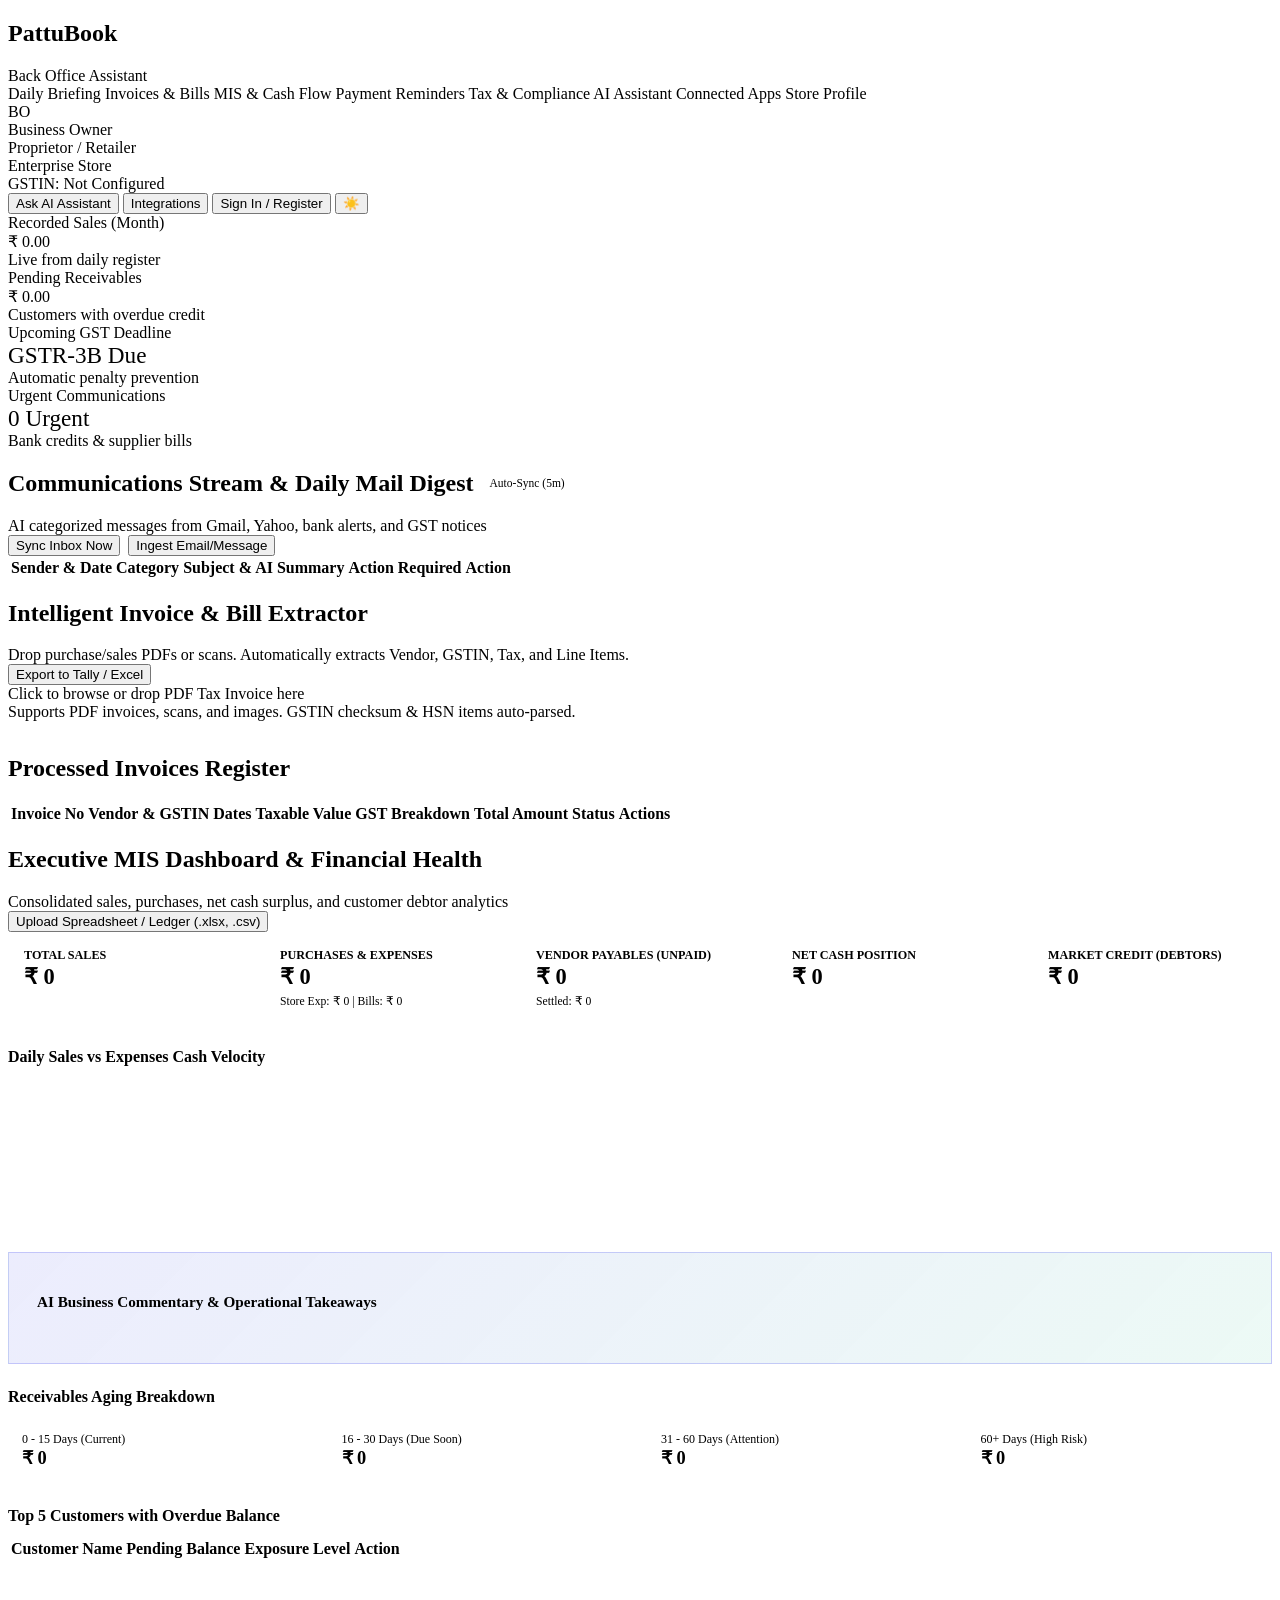
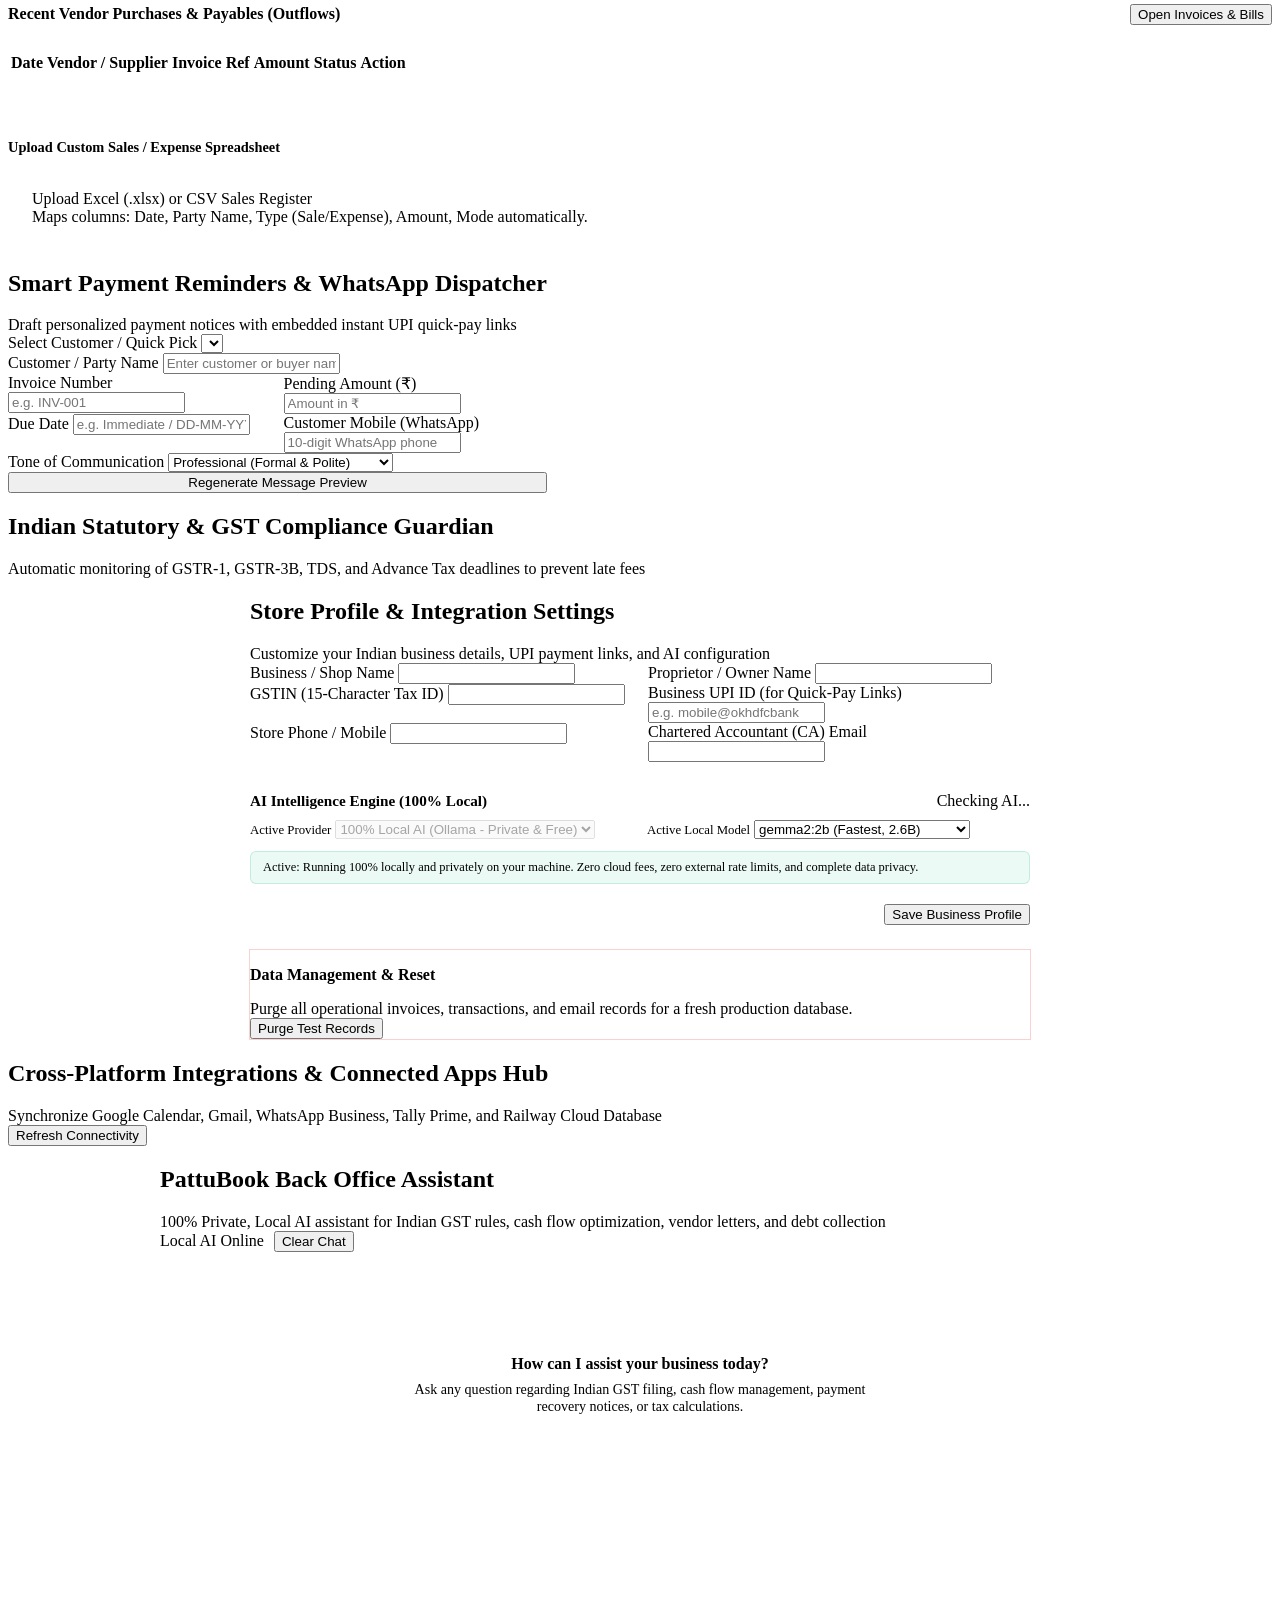
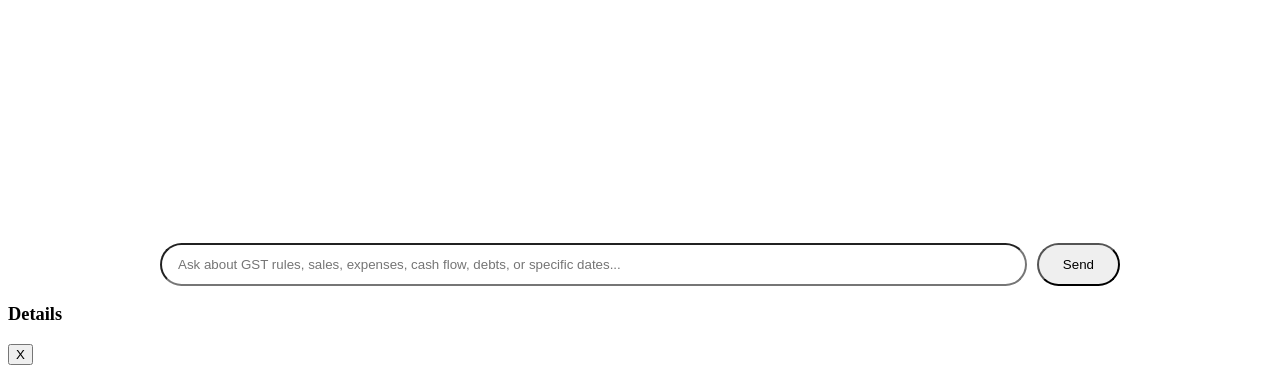
==== frontend/index.html @ 760bf0e3 "Initial commit: PattuBook Back Office Assistant with Railway deployment support" ====
<!DOCTYPE html>
<html lang="en" data-theme="dark">

<head>
  <meta charset="UTF-8">
  <meta name="viewport" content="width=device-width, initial-scale=1.0">
  <title>pattubook • Smart Back-Office Assistant for Small Businesses</title>
  <meta name="description"
    content="Lightweight AI assistant unifying invoice extraction, payment reminders, daily MIS reports, email summaries, and GST compliance for Indian retailers and shopkeepers.">
  <link rel="stylesheet" href="/static/css/style.css">
</head>

<body>

  <div class="app-container">
    <!-- Sidebar Navigation -->
    <aside class="sidebar">
      <div class="brand-wrapper">
        <div class="brand-icon"></div>
        <div class="brand-text">
          <h1>PattuBook</h1>
          <span class="brand-tag">Back Office Assistant</span>
        </div>
      </div>

      <nav class="nav-menu">
        <a class="nav-item active" data-tab="briefing-view" id="nav-briefing">
          <span>Daily Briefing</span>
          <span class="badge-count" id="nav-briefing-badge" style="display: none;">0</span>
        </a>
        <a class="nav-item" data-tab="invoices-view" id="nav-invoices">
          <span>Invoices & Bills</span>
        </a>
        <a class="nav-item" data-tab="mis-view" id="nav-mis">
          <span>MIS & Cash Flow</span>
        </a>
        <a class="nav-item" data-tab="comms-view" id="nav-comms">
          <span>Payment Reminders</span>
        </a>
        <a class="nav-item" data-tab="compliance-view" id="nav-compliance">
          <span>Tax & Compliance</span>
        </a>
        <a class="nav-item" data-tab="assistant-view" id="nav-assistant">
          <span>AI Assistant</span>
        </a>
        <a class="nav-item" data-tab="integrations-view" id="nav-integrations">
          <span>Connected Apps</span>
        </a>
        <a class="nav-item" data-tab="settings-view" id="nav-settings">
          <span>Store Profile</span>
        </a>
      </nav>

      <div class="sidebar-footer">
        <div class="user-profile-badge">
          <div class="avatar" id="sidebar-user-avatar">BO</div>
          <div class="user-info">
            <div class="user-name" id="sidebar-user-name">Business Owner</div>
            <div class="user-role">Proprietor / Retailer</div>
          </div>
        </div>
      </div>
    </aside>

    <!-- Main Workspace Area -->
    <div class="main-wrapper">
      <!-- Top Sticky Navigation Bar -->
      <header class="top-navbar">
        <div class="store-meta">
          <div class="store-name-badge">
            <span class="live-indicator" title="System Active"></span>
            <span id="nav-store-name">Enterprise Store</span>
          </div>
          <span class="gstin-pill" id="nav-store-gstin">GSTIN: Not Configured</span>
        </div>

        <div class="top-actions">
          <button class="btn btn-secondary btn-sm" onclick="App.switchTab('assistant-view')"
            title="Ask Local AI Assistant">
            Ask AI Assistant
          </button>
          <button class="btn btn-secondary btn-sm" onclick="App.switchTab('integrations-view')"
            title="Connected Apps & Cloud">
            Integrations
          </button>
          <button class="btn btn-primary btn-sm" id="header-auth-btn" onclick="AuthComponent.openAuthModal('signin')">
            Sign In / Register
          </button>
          <button class="btn btn-icon" onclick="App.toggleTheme()" id="theme-toggle-btn" title="Toggle Dark/Light Mode">
            ☀️
          </button>
        </div>
      </header>

      <!-- Main Operational Content Area -->
      <main class="content-area">

        <!-- Global KPI Ribbon -->
        <section class="kpi-grid">
          <div class="kpi-card">
            <div class="kpi-header">
              <span class="kpi-title">Recorded Sales (Month)</span>
              <div class="kpi-icon-bubble"
                style="background: var(--accent-success-light); color: var(--accent-success);"></div>
            </div>
            <div class="kpi-value" id="kpi-total-sales">₹ 0.00</div>
            <div class="kpi-subtext" style="color: var(--accent-success);">
              <span>Live from daily register</span>
            </div>
          </div>

          <div class="kpi-card">
            <div class="kpi-header">
              <span class="kpi-title">Pending Receivables</span>
              <div class="kpi-icon-bubble" style="background: var(--accent-danger-light); color: var(--accent-danger);">
              </div>
            </div>
            <div class="kpi-value" id="kpi-total-receivables" style="color: var(--accent-danger);">₹ 0.00</div>
            <div class="kpi-subtext" style="color: var(--text-muted);">
              <span>Customers with overdue credit</span>
            </div>
          </div>

          <div class="kpi-card">
            <div class="kpi-header">
              <span class="kpi-title">Upcoming GST Deadline</span>
              <div class="kpi-icon-bubble"
                style="background: var(--accent-warning-light); color: var(--accent-warning);"></div>
            </div>
            <div class="kpi-value" id="kpi-gst-countdown" style="font-size: 1.45rem; color: var(--accent-warning);">
              GSTR-3B Due</div>
            <div class="kpi-subtext">
              <span>Automatic penalty prevention</span>
            </div>
          </div>

          <div class="kpi-card">
            <div class="kpi-header">
              <span class="kpi-title">Urgent Communications</span>
              <div class="kpi-icon-bubble"
                style="background: var(--accent-primary-light); color: var(--accent-primary);"></div>
            </div>
            <div class="kpi-value" id="kpi-unread-actions" style="font-size: 1.45rem;">0 Urgent</div>
            <div class="kpi-subtext">
              <span>Bank credits & supplier bills</span>
            </div>
          </div>
        </section>

        <!-- VIEW 1: MORNING BRIEFING & DAILY COMMUNICATIONS -->
        <section class="page-view active" id="briefing-view">
          <div class="briefing-hero" id="briefing-hero-content">
            <!-- Populated via briefing.js -->
          </div>

          <div class="glass-panel">
            <div class="panel-header" style="flex-wrap: wrap; gap: 12px;">
              <div>
                <div style="display: flex; align-items: center; gap: 8px; flex-wrap: wrap;">
                  <h2><span></span> Communications Stream & Daily Mail Digest</h2>
                  <span class="status-badge status-paid" id="imap-sync-pill"
                    style="font-size: 0.72rem; padding: 2px 8px;" title="IMAP background daemon active every 5 minutes">
                    Auto-Sync (5m)
                  </span>
                </div>
                <div class="panel-header-desc">AI categorized messages from Gmail, Yahoo, bank alerts, and GST notices
                </div>
              </div>
              <div style="display: flex; gap: 8px; flex-wrap: wrap;">
                <button class="btn btn-primary btn-sm" id="btn-briefing-sync" onclick="BriefingComponent.syncImapNow()"
                  title="Fetch new emails immediately via IMAP">
                  Sync Inbox Now
                </button>
                <button class="btn btn-secondary btn-sm" onclick="BriefingComponent.openAddEmailModal()">
                  Ingest Email/Message
                </button>
              </div>
            </div>

            <div class="table-responsive">
              <table class="data-table" id="emails-table">
                <thead>
                  <tr>
                    <th>Sender & Date</th>
                    <th>Category</th>
                    <th>Subject & AI Summary</th>
                    <th>Action Required</th>
                    <th>Action</th>
                  </tr>
                </thead>
                <tbody id="emails-table-body">
                  <!-- Populated dynamically -->
                </tbody>
              </table>
            </div>
          </div>
        </section>

        <!-- VIEW 2: INVOICE & DOCUMENT EXTRACTION HUB -->
        <section class="page-view" id="invoices-view">
          <div class="glass-panel">
            <div class="panel-header">
              <div>
                <h2><span></span> Intelligent Invoice & Bill Extractor</h2>
                <div class="panel-header-desc">Drop purchase/sales PDFs or scans. Automatically extracts Vendor, GSTIN,
                  Tax, and Line Items.</div>
              </div>
              <div style="display: flex; gap: 8px;">
                <button class="btn btn-secondary btn-sm" onclick="InvoicesComponent.exportToCSV()">
                  <span></span> Export to Tally / Excel
                </button>
              </div>
            </div>

            <!-- Drag & Drop Zone -->
            <div class="dropzone-container" id="invoice-dropzone">
              <input type="file" id="invoice-file-input" accept=".pdf,image/*" style="display: none;" />
              <div class="dropzone-icon"></div>
              <div class="dropzone-title">Click to browse or drop PDF Tax Invoice here</div>
              <div class="dropzone-hint">Supports PDF invoices, scans, and images. GSTIN checksum & HSN items
                auto-parsed.</div>
            </div>

            <!-- AI Extraction Info -->
            <div style="margin-top: 14px; display: flex; align-items: center; gap: 10px; flex-wrap: wrap;">

            </div>
          </div>

          <!-- Invoices Table -->
          <div class="glass-panel">
            <div class="panel-header">
              <h2><span></span> Processed Invoices Register</h2>
            </div>
            <div class="table-responsive">
              <table class="data-table" id="invoices-table">
                <thead>
                  <tr>
                    <th>Invoice No</th>
                    <th>Vendor & GSTIN</th>
                    <th>Dates</th>
                    <th>Taxable Value</th>
                    <th>GST Breakdown</th>
                    <th>Total Amount</th>
                    <th>Status</th>
                    <th>Actions</th>
                  </tr>
                </thead>
                <tbody id="invoices-table-body">
                  <!-- Populated dynamically -->
                </tbody>
              </table>
            </div>
          </div>
        </section>

        <!-- VIEW 3: MIS REPORTS & CASH FLOW INTELLIGENCE -->
        <section class="page-view" id="mis-view">
          <div class="glass-panel">
            <div class="panel-header">
              <div>
                <h2><span></span> Executive MIS Dashboard & Financial Health</h2>
                <div class="panel-header-desc">Consolidated sales, purchases, net cash surplus, and customer debtor
                  analytics</div>
              </div>
              <button class="btn btn-primary btn-sm" onclick="document.getElementById('mis-file-input').click()">
                <span></span> Upload Spreadsheet / Ledger (.xlsx, .csv)
              </button>
            </div>

            <!-- Metric summary cards -->
            <div
              style="display: grid; grid-template-columns: repeat(auto-fit, minmax(180px, 1fr)); gap: 16px; margin-bottom: 24px;">
              <div
                style="background: var(--bg-surface); padding: 16px; border-radius: var(--radius-md); border: 1px solid var(--border-subtle);">
                <div style="font-size: 0.76rem; color: var(--text-muted); font-weight: 600; text-transform: uppercase;">
                  Total Sales</div>
                <div style="font-size: 1.4rem; font-weight: 700; color: var(--accent-success);" id="mis-total-sales">₹ 0
                </div>
              </div>
              <div
                style="background: var(--bg-surface); padding: 16px; border-radius: var(--radius-md); border: 1px solid var(--border-subtle);">
                <div style="font-size: 0.76rem; color: var(--text-muted); font-weight: 600; text-transform: uppercase;">
                  Purchases & Expenses</div>
                <div style="font-size: 1.4rem; font-weight: 700; color: var(--accent-danger);" id="mis-total-expenses">₹ 0</div>
                <div style="font-size: 0.73rem; color: var(--text-muted); margin-top: 4px;" id="mis-expenses-breakdown">Store Exp: ₹ 0 | Bills: ₹ 0</div>
              </div>
              <div
                style="background: var(--bg-surface); padding: 16px; border-radius: var(--radius-md); border: 1px solid var(--border-subtle);">
                <div style="font-size: 0.76rem; color: var(--text-muted); font-weight: 600; text-transform: uppercase;">
                  Vendor Payables (Unpaid)</div>
                <div style="font-size: 1.4rem; font-weight: 700; color: var(--accent-warning);" id="mis-total-payables">₹ 0</div>
                <div style="font-size: 0.73rem; color: var(--text-muted); margin-top: 4px;" id="mis-payables-subtext">Settled: ₹ 0</div>
              </div>
              <div
                style="background: var(--bg-surface); padding: 16px; border-radius: var(--radius-md); border: 1px solid var(--border-subtle);">
                <div style="font-size: 0.76rem; color: var(--text-muted); font-weight: 600; text-transform: uppercase;">
                  Net Cash Position</div>
                <div style="font-size: 1.4rem; font-weight: 700;" id="mis-net-cash">₹ 0</div>
              </div>
              <div
                style="background: var(--bg-surface); padding: 16px; border-radius: var(--radius-md); border: 1px solid var(--border-subtle);">
                <div style="font-size: 0.76rem; color: var(--text-muted); font-weight: 600; text-transform: uppercase;">
                  Market Credit (Debtors)</div>
                <div style="font-size: 1.4rem; font-weight: 700; color: var(--accent-warning);" id="mis-receivables">₹ 0
                </div>
              </div>
            </div>

            <!-- Daily Trends Chart -->
            <div style="margin-bottom: 24px;">
              <h3 style="font-size: 1rem; font-weight: 600; margin-bottom: 8px;">Daily Sales vs Expenses Cash Velocity
              </h3>
              <div class="chart-container">
                <canvas id="mis-trend-canvas"></canvas>
              </div>
            </div>

            <!-- AI Executive Commentary Box -->
            <div
              style="background: linear-gradient(135deg, rgba(99, 102, 241, 0.12) 0%, rgba(16, 185, 129, 0.08) 100%); border: 1px solid rgba(99, 102, 241, 0.3); border-radius: var(--radius-md); padding: 20px; margin-bottom: 24px;">
              <div style="display: flex; justify-content: space-between; align-items: center; margin-bottom: 12px;">
                <h4
                  style="font-weight: 700; font-size: 0.95rem; color: var(--accent-primary); display: flex; align-items: center; gap: 8px;">
                  <span></span> AI Business Commentary & Operational Takeaways
                </h4>
              </div>
              <div id="mis-ai-commentary">
                <!-- Populated via mis.js -->
              </div>
            </div>

            <!-- Debtors Aging Breakdown -->
            <h3 style="font-size: 1rem; font-weight: 600; margin-bottom: 12px;">Receivables Aging Breakdown</h3>
            <div
              style="display: grid; grid-template-columns: repeat(auto-fit, minmax(160px, 1fr)); gap: 14px; margin-bottom: 24px;">
              <div
                style="background: var(--bg-card); border: 1px solid var(--border-subtle); padding: 14px; border-radius: 8px;">
                <div style="font-size: 0.75rem; color: var(--text-muted);">0 - 15 Days (Current)</div>
                <div style="font-size: 1.15rem; font-weight: 700; color: var(--accent-success);" id="aging-0-15">₹ 0
                </div>
              </div>
              <div
                style="background: var(--bg-card); border: 1px solid var(--border-subtle); padding: 14px; border-radius: 8px;">
                <div style="font-size: 0.75rem; color: var(--text-muted);">16 - 30 Days (Due Soon)</div>
                <div style="font-size: 1.15rem; font-weight: 700; color: var(--accent-info);" id="aging-16-30">₹ 0</div>
              </div>
              <div
                style="background: var(--bg-card); border: 1px solid var(--border-subtle); padding: 14px; border-radius: 8px;">
                <div style="font-size: 0.75rem; color: var(--text-muted);">31 - 60 Days (Attention)</div>
                <div style="font-size: 1.15rem; font-weight: 700; color: var(--accent-warning);" id="aging-31-60">₹ 0
                </div>
              </div>
              <div
                style="background: var(--bg-card); border: 1px solid var(--border-subtle); padding: 14px; border-radius: 8px;">
                <div style="font-size: 0.75rem; color: var(--text-muted);">60+ Days (High Risk)</div>
                <div style="font-size: 1.15rem; font-weight: 700; color: var(--accent-danger);" id="aging-60-plus">₹ 0
                </div>
              </div>
            </div>

            <!-- Top Debtors Table -->
            <h3 style="font-size: 1rem; font-weight: 600; margin-bottom: 12px;">Top 5 Customers with Overdue Balance
            </h3>
            <div class="table-responsive">
              <table class="data-table">
                <thead>
                  <tr>
                    <th>Customer Name</th>
                    <th>Pending Balance</th>
                    <th>Exposure Level</th>
                    <th>Action</th>
                  </tr>
                </thead>
                <tbody id="debtors-table-body">
                  <!-- Populated dynamically -->
                </tbody>
              </table>
            </div>

            <!-- Recent Vendor Purchases & Payables (Outflows) -->
            <div style="margin-top: 28px;">
              <div style="display: flex; justify-content: space-between; align-items: center; margin-bottom: 12px;">
                <h3 style="font-size: 1rem; font-weight: 600;">Recent Vendor Purchases & Payables (Outflows)</h3>
                <button class="btn btn-secondary btn-sm" onclick="App.switchTab('invoices-view')">
                  Open Invoices & Bills
                </button>
              </div>
              <div class="table-responsive">
                <table class="data-table">
                  <thead>
                    <tr>
                      <th>Date</th>
                      <th>Vendor / Supplier</th>
                      <th>Invoice Ref</th>
                      <th>Amount</th>
                      <th>Status</th>
                      <th>Action</th>
                    </tr>
                  </thead>
                  <tbody id="purchases-table-body">
                    <!-- Populated dynamically via mis.js -->
                  </tbody>
                </table>
              </div>
            </div>

            <!-- Ingest New Spreadsheet -->
            <div style="margin-top: 24px; border-top: 1px solid var(--border-subtle); padding-top: 20px;">
              <h4 style="font-size: 0.9rem; font-weight: 600; margin-bottom: 10px;">Upload Custom Sales / Expense
                Spreadsheet</h4>
              <div class="dropzone-container" id="mis-dropzone" style="padding: 24px;">
                <input type="file" id="mis-file-input" accept=".xlsx,.xls,.csv" style="display: none;" />
                <div class="dropzone-icon"></div>
                <div class="dropzone-title">Upload Excel (.xlsx) or CSV Sales Register</div>
                <div class="dropzone-hint">Maps columns: Date, Party Name, Type (Sale/Expense), Amount, Mode
                  automatically.</div>
              </div>
            </div>
          </div>
        </section>

        <!-- VIEW 4: PAYMENT REMINDERS & SMART COMMUNICATIONS -->
        <section class="page-view" id="comms-view">
          <div class="glass-panel">
            <div class="panel-header">
              <div>
                <h2><span></span> Smart Payment Reminders & WhatsApp Dispatcher</h2>
                <div class="panel-header-desc">Draft personalized payment notices with embedded instant UPI quick-pay
                  links</div>
              </div>
            </div>

            <div style="display: grid; grid-template-columns: 1fr 1.3fr; gap: 24px;">
              <!-- Form Generator -->
              <div>
                <div class="form-group">
                  <label class="form-label">Select Customer / Quick Pick</label>
                  <select id="comm-customer-select" class="form-select">
                    <!-- Populated dynamically -->
                  </select>
                </div>

                <div class="form-group">
                  <label class="form-label">Customer / Party Name</label>
                  <input type="text" id="comm-customer-name" class="form-input"
                    placeholder="Enter customer or buyer name" />
                </div>

                <div style="display: grid; grid-template-columns: 1fr 1fr; gap: 12px;">
                  <div class="form-group">
                    <label class="form-label">Invoice Number</label>
                    <input type="text" id="comm-inv-no" class="form-input" placeholder="e.g. INV-001" />
                  </div>
                  <div class="form-group">
                    <label class="form-label">Pending Amount (₹)</label>
                    <input type="number" id="comm-amount" class="form-input" placeholder="Amount in ₹" />
                  </div>
                </div>

                <div style="display: grid; grid-template-columns: 1fr 1fr; gap: 12px;">
                  <div class="form-group">
                    <label class="form-label">Due Date</label>
                    <input type="text" id="comm-due-date" class="form-input"
                      placeholder="e.g. Immediate / DD-MM-YYYY" />
                  </div>
                  <div class="form-group">
                    <label class="form-label">Customer Mobile (WhatsApp)</label>
                    <input type="text" id="comm-phone" class="form-input" placeholder="10-digit WhatsApp phone" />
                  </div>
                </div>

                <div class="form-group">
                  <label class="form-label">Tone of Communication</label>
                  <select id="comm-tone-select" class="form-select" onchange="CommsComponent.generateReminderPreview()">
                    <option value="professional" selected>Professional (Formal & Polite)</option>
                    <option value="gentle">Gentle (Friendly Reminder)</option>
                    <option value="firm">Firm / Urgent (Overdue Notice)</option>
                    <option value="hinglish">Hinglish (Local Indian Retail Style)</option>
                  </select>
                </div>

                <button class="btn btn-primary" style="width: 100%;" onclick="CommsComponent.generateReminderPreview()">
                  <span></span> Regenerate Message Preview
                </button>
              </div>

              <!-- Message Preview and Dispatcher -->
              <div id="comm-preview-box">
                <!-- Rendered dynamically by comms.js -->
              </div>
            </div>
          </div>
        </section>

        <!-- VIEW 5: INDIAN COMPLIANCE & TAX CALENDAR -->
        <section class="page-view" id="compliance-view">
          <div class="glass-panel">
            <div class="panel-header">
              <div>
                <h2><span></span> Indian Statutory & GST Compliance Guardian</h2>
                <div class="panel-header-desc">Automatic monitoring of GSTR-1, GSTR-3B, TDS, and Advance Tax deadlines
                  to prevent late fees</div>
              </div>
            </div>

            <!-- Compliance Cards Grid -->
            <div class="kpi-grid" id="compliance-cards-grid"
              style="grid-template-columns: repeat(auto-fit, minmax(300px, 1fr));">
              <!-- Populated dynamically via compliance.js -->
            </div>
          </div>
        </section>

        <!-- VIEW 6: BUSINESS PROFILE & SETTINGS -->
        <section class="page-view" id="settings-view">
          <div class="glass-panel" style="max-width: 780px; margin: 0 auto;">
            <div class="panel-header">
              <div>
                <h2><span></span> Store Profile & Integration Settings</h2>
                <div class="panel-header-desc">Customize your Indian business details, UPI payment links, and AI
                  configuration</div>
              </div>
            </div>

            <form onsubmit="SettingsComponent.saveSettings(event)">
              <div style="display: grid; grid-template-columns: 1fr 1fr; gap: 16px;">
                <div class="form-group">
                  <label class="form-label">Business / Shop Name</label>
                  <input type="text" id="set-biz-name" class="form-input" required />
                </div>
                <div class="form-group">
                  <label class="form-label">Proprietor / Owner Name</label>
                  <input type="text" id="set-owner-name" class="form-input" required />
                </div>
              </div>

              <div style="display: grid; grid-template-columns: 1fr 1fr; gap: 16px;">
                <div class="form-group">
                  <label class="form-label">GSTIN (15-Character Tax ID)</label>
                  <input type="text" id="set-gstin" class="form-input" required />
                </div>
                <div class="form-group">
                  <label class="form-label">Business UPI ID (for Quick-Pay Links)</label>
                  <input type="text" id="set-upi-id" class="form-input" placeholder="e.g. mobile@okhdfcbank" required />
                </div>
              </div>

              <div style="display: grid; grid-template-columns: 1fr 1fr; gap: 16px;">
                <div class="form-group">
                  <label class="form-label">Store Phone / Mobile</label>
                  <input type="text" id="set-phone" class="form-input" />
                </div>
                <div class="form-group">
                  <label class="form-label">Chartered Accountant (CA) Email</label>
                  <input type="email" id="set-ca-email" class="form-input" />
                </div>
              </div>

              <!-- AI Intelligence Engine Configuration -->
              <div class="form-group"
                style="border-top: 1px solid var(--border-subtle); padding-top: 18px; margin-top: 12px;">
                <div style="display: flex; justify-content: space-between; align-items: center; margin-bottom: 10px;">
                  <label class="form-label" style="margin-bottom: 0; font-weight: 700; font-size: 0.95rem;">AI
                    Intelligence Engine (100% Local)</label>
                  <span id="settings-local-ai-badge" class="badge badge-success">Checking AI...</span>
                </div>

                <div style="display: grid; grid-template-columns: 1fr 1fr; gap: 14px; margin-bottom: 12px;">
                  <div>
                    <label class="form-label" style="font-size: 0.8rem; color: var(--text-muted);">Active
                      Provider</label>
                    <select id="set-ai-provider" class="form-input" disabled>
                      <option value="local" selected>100% Local AI (Ollama - Private & Free)</option>
                    </select>
                  </div>
                  <div id="local-model-group">
                    <label class="form-label" style="font-size: 0.8rem; color: var(--text-muted);">Active Local
                      Model</label>
                    <select id="set-local-model" class="form-input">
                      <option value="gemma2:2b">gemma2:2b (Fastest, 2.6B)</option>
                      <option value="phi3:latest">phi3:latest (High Accuracy, 3.8B)</option>
                      <option value="gemma:2b">gemma:2b (3B)</option>
                    </select>
                  </div>
                </div>

                <div id="local-ai-note"
                  style="font-size: 0.78rem; color: var(--accent-success); margin-bottom: 14px; background: rgba(16, 185, 129, 0.08); padding: 8px 12px; border-radius: 6px; border: 1px solid rgba(16, 185, 129, 0.2);">
                  Active: Running 100% locally and privately on your machine. Zero cloud fees, zero external rate
                  limits, and complete data privacy.
                </div>
              </div>

              <div style="display: flex; justify-content: flex-end; margin-top: 20px;">
                <button type="submit" class="btn btn-primary">
                  <span></span> Save Business Profile
                </button>
              </div>
            </form>
          </div>

          <!-- Data Reset Panel -->
          <div class="glass-panel"
            style="max-width: 780px; margin: 24px auto 0; border: 1px solid rgba(239, 68, 68, 0.25);">
            <div class="panel-header" style="margin-bottom: 0;">
              <div>
                <h3 style="color: var(--accent-danger); font-size: 1rem; font-weight: 700;">Data Management & Reset</h3>
                <div class="panel-header-desc">Purge all operational invoices, transactions, and email records for a
                  fresh production database.</div>
              </div>
              <button class="btn btn-danger btn-sm" onclick="SettingsComponent.purgeData()">
                Purge Test Records
              </button>
            </div>
          </div>
        </section>

        <!-- VIEW 7: CROSS-PLATFORM INTEGRATIONS & APPS HUB -->
        <section class="page-view" id="integrations-view">
          <div class="glass-panel">
            <div class="panel-header">
              <div>
                <h2>Cross-Platform Integrations & Connected Apps Hub</h2>
                <div class="panel-header-desc">Synchronize Google Calendar, Gmail, WhatsApp Business, Tally Prime, and
                  Railway Cloud Database</div>
              </div>
              <button class="btn btn-secondary btn-sm" onclick="IntegrationsComponent.init()">
                Refresh Connectivity
              </button>
            </div>

            <!-- Integrations Cards Grid -->
            <div class="kpi-grid" id="integrations-cards-grid"
              style="grid-template-columns: repeat(auto-fit, minmax(320px, 1fr));">
              <!-- Populated dynamically via integrations.js -->
            </div>
          </div>
        </section>

        <!-- VIEW 8: INTERACTIVE PATTUBOOK BACK OFFICE ASSISTANT -->
        <section class="page-view" id="assistant-view">
          <div class="glass-panel"
            style="max-width: 960px; margin: 0 auto; display: flex; flex-direction: column; height: calc(100vh - 160px); min-height: 580px;">
            <div class="panel-header"
              style="padding-bottom: 14px; border-bottom: 1px solid var(--border-subtle); flex-shrink: 0;">
              <div>
                <h2>PattuBook Back Office Assistant</h2>
                <div class="panel-header-desc">100% Private, Local AI assistant for Indian GST rules, cash flow
                  optimization, vendor letters, and debt collection</div>
              </div>
              <div style="display: flex; align-items: center; gap: 10px;">
                <span id="assistant-status-badge" class="badge badge-success">Local AI Online</span>
                <button class="btn btn-secondary btn-sm" id="assistant-clear-btn">Clear Chat</button>
              </div>
            </div>

            <!-- Chat History Log -->
            <div id="assistant-chat-log" style="flex: 1; overflow-y: auto; padding: 18px 8px; margin: 10px 0;">
              <div style="text-align: center; color: var(--text-muted); padding: 40px 20px;">
                <h4 style="color: var(--text-primary); margin-bottom: 8px;">How can I assist your business today?</h4>
                <p style="font-size: 0.88rem; max-width: 500px; margin: 0 auto;">
                  Ask any question regarding Indian GST filing, cash flow management, payment recovery notices, or tax
                  calculations.
                </p>
              </div>
            </div>

            <!-- Input Bar -->
            <div
              style="display: flex; gap: 10px; align-items: center; padding-top: 12px; border-top: 1px solid var(--border-subtle); flex-shrink: 0;">
              <input type="text" id="assistant-input" class="form-input"
                style="flex: 1; padding: 12px 16px; border-radius: 24px;"
                placeholder="Ask about GST rules, sales, expenses, cash flow, debts, or specific dates..." />
              <button class="btn btn-primary" id="assistant-send-btn" style="border-radius: 24px; padding: 12px 24px;">
                Send
              </button>
            </div>
          </div>
        </section>

      </main>
    </div>
  </div>

  <!-- Generic Modal Dialog -->
  <div class="modal-backdrop" id="generic-modal">
    <div class="modal-card">
      <div class="modal-header">
        <h3 id="modal-generic-title" style="font-size: 1.15rem; font-weight: 700;">Details</h3>
        <button class="btn btn-icon" onclick="App.closeModal()">X</button>
      </div>
      <div class="modal-body" id="modal-generic-body">
        <!-- Injected dynamically -->
      </div>
    </div>
  </div>

  <!-- Toast Notification Container -->
  <div class="toast-container" id="toast-container"></div>

  <!-- Scripts -->
  <script src="/static/js/auth.js?v=2.8"></script>
  <script src="/static/js/integrations.js?v=2.8"></script>
  <script src="/static/js/assistant.js?v=2.8"></script>
  <script src="/static/js/briefing.js?v=2.8"></script>
  <script src="/static/js/invoices.js?v=2.8"></script>
  <script src="/static/js/mis.js?v=2.8"></script>
  <script src="/static/js/comms.js?v=2.8"></script>
  <script src="/static/js/compliance.js?v=2.8"></script>
  <script src="/static/js/settings.js?v=2.8"></script>
  <script src="/static/js/app.js?v=2.8"></script>
</body>

</html>
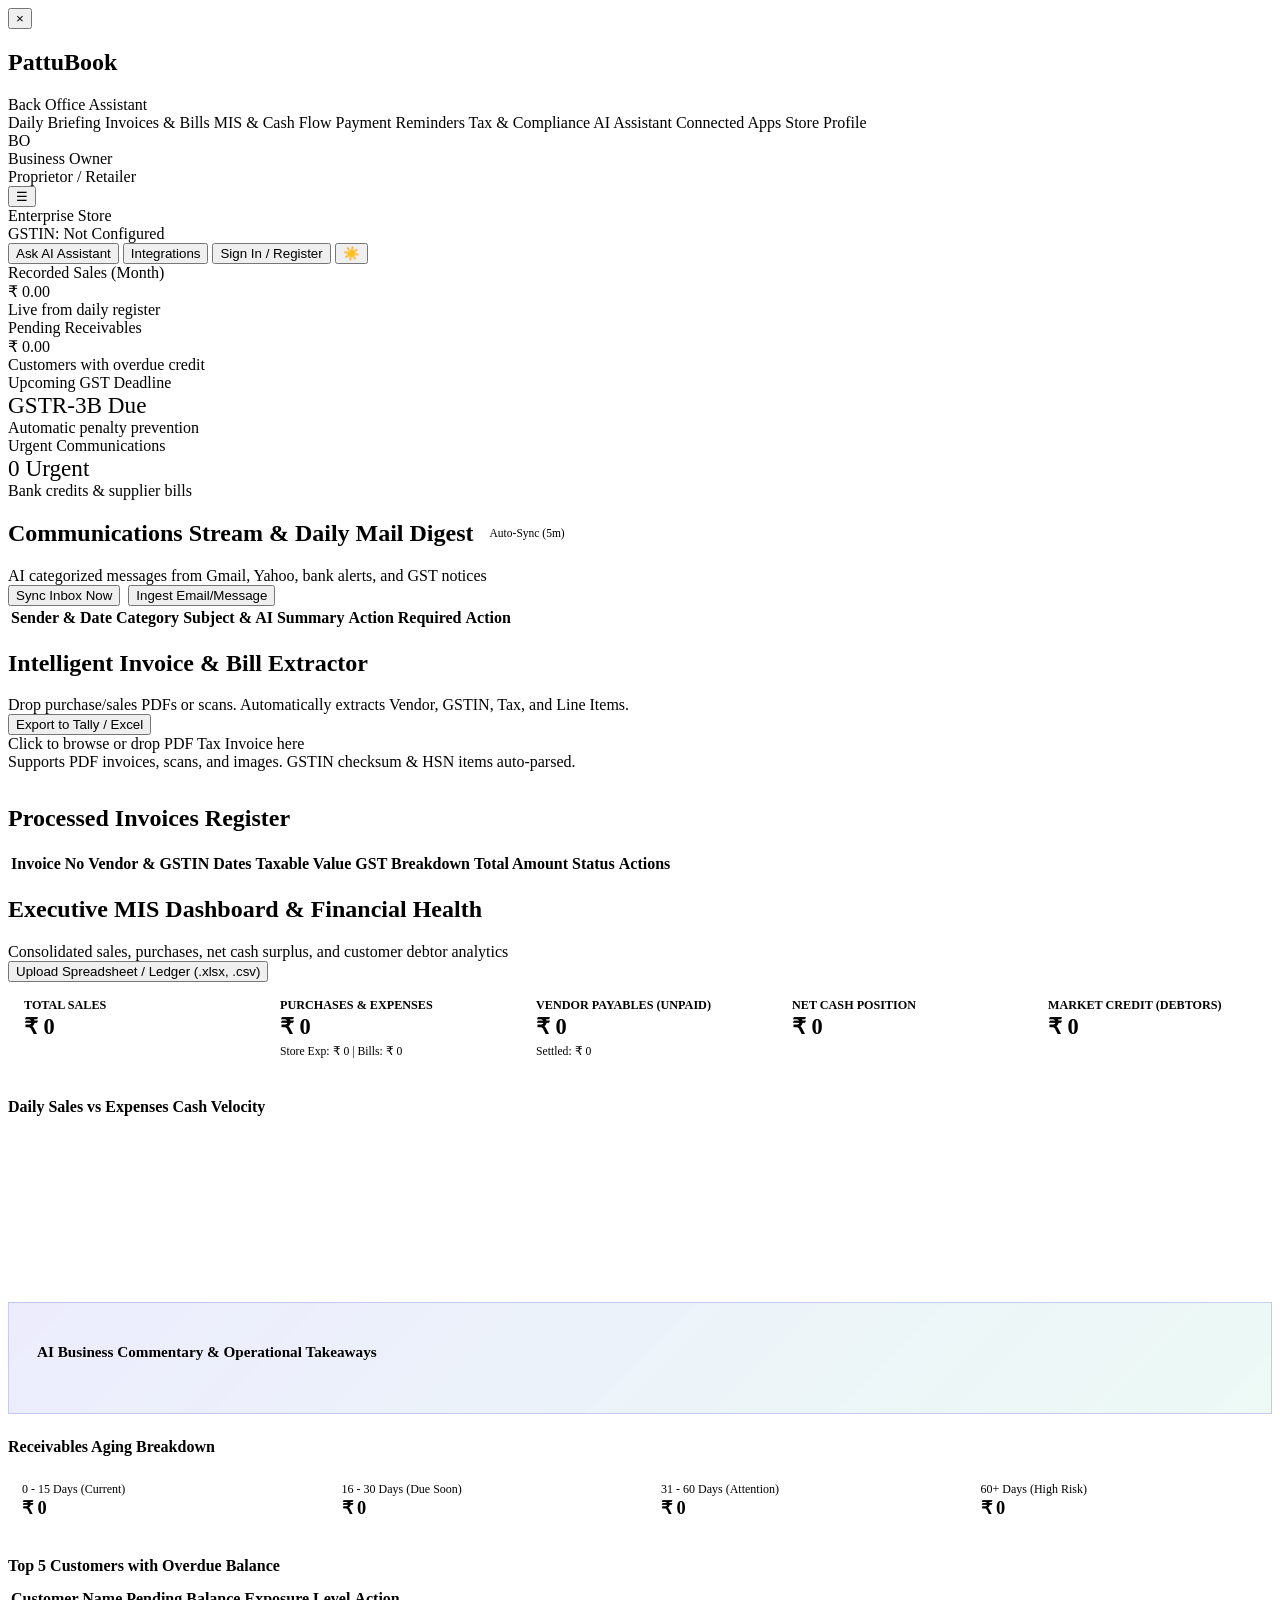
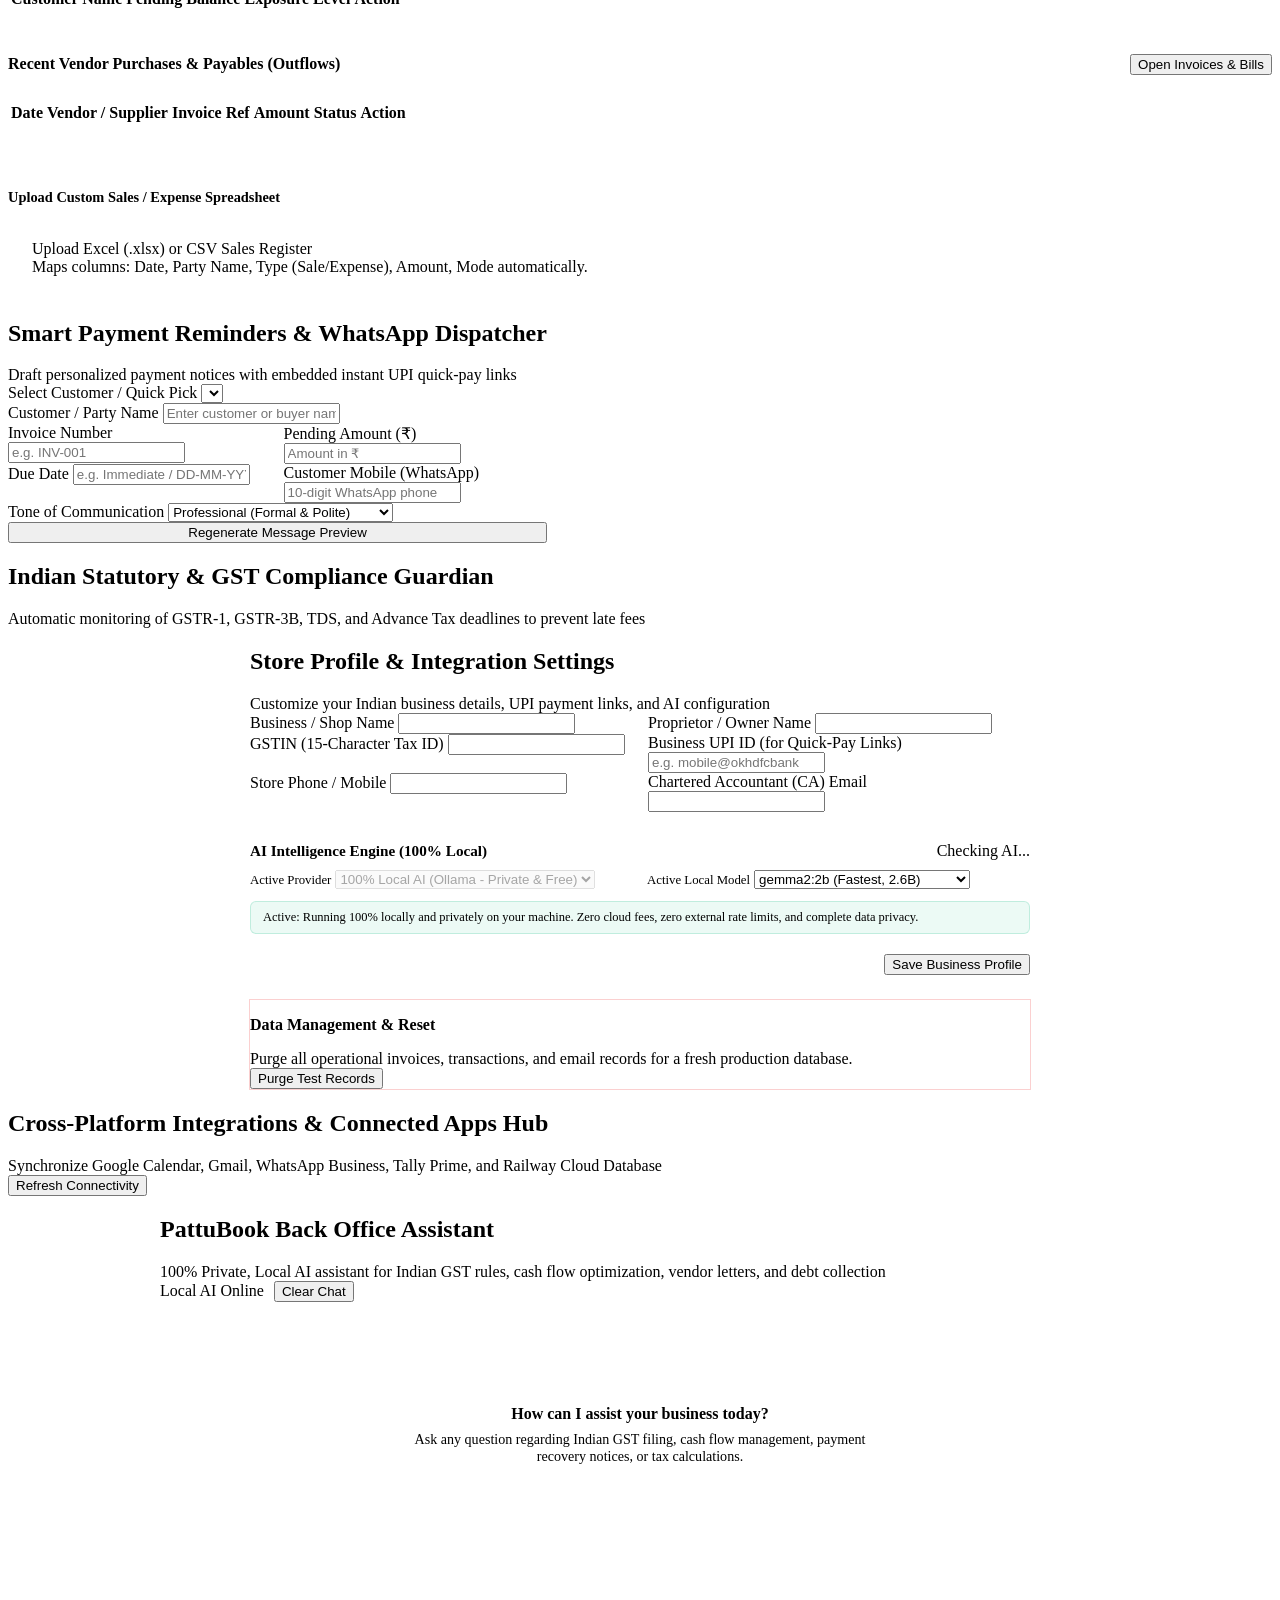
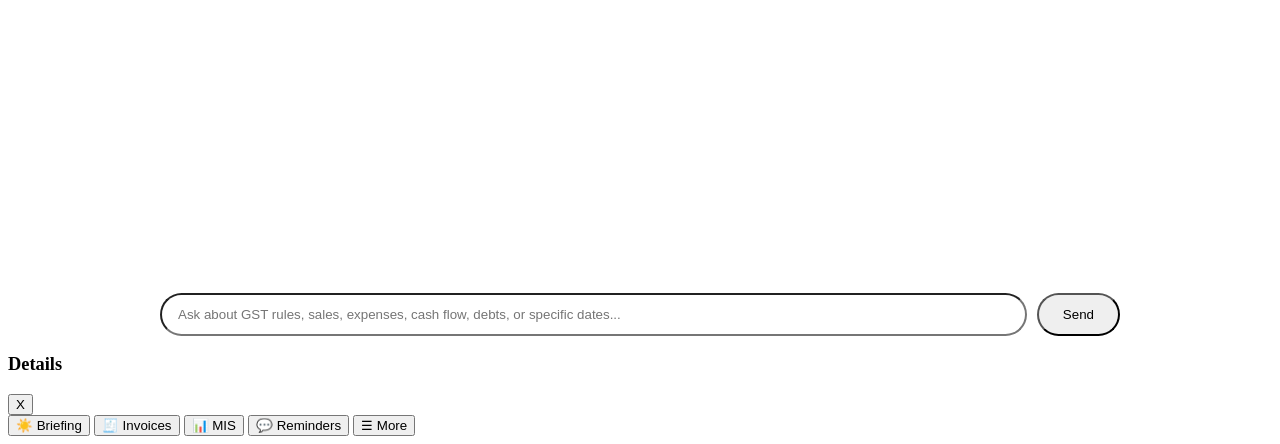
==== commit c59aaa8b: "Implement Progressive Web App (PWA) with responsive mobile bottom navigation, service worker, and ap" ====
--- a/frontend/index.html
+++ b/frontend/index.html
@@ -3,18 +3,33 @@
 
 <head>
   <meta charset="UTF-8">
-  <meta name="viewport" content="width=device-width, initial-scale=1.0">
-  <title>pattubook • Smart Back-Office Assistant for Small Businesses</title>
+  <meta name="viewport" content="width=device-width, initial-scale=1.0, maximum-scale=1.0, user-scalable=no, viewport-fit=cover">
+  <title>PattuBook • Smart Back-Office Assistant for Small Businesses</title>
   <meta name="description"
     content="Lightweight AI assistant unifying invoice extraction, payment reminders, daily MIS reports, email summaries, and GST compliance for Indian retailers and shopkeepers.">
+  
+  <!-- PWA & Mobile Web App Meta Tags -->
+  <link rel="manifest" href="/manifest.json">
+  <meta name="theme-color" content="#0f172a">
+  <meta name="mobile-web-app-capable" content="yes">
+  <meta name="apple-mobile-web-app-capable" content="yes">
+  <meta name="apple-mobile-web-app-status-bar-style" content="black-translucent">
+  <meta name="apple-mobile-web-app-title" content="PattuBook">
+  <link rel="apple-touch-icon" href="/static/icons/apple-touch-icon.png">
+  <link rel="icon" type="image/png" sizes="192x192" href="/static/icons/icon-192.png">
+  
   <link rel="stylesheet" href="/static/css/style.css">
 </head>
 
 <body>
 
+  <!-- Mobile Drawer Backdrop Overlay -->
+  <div class="sidebar-backdrop" id="sidebar-backdrop" onclick="App.closeMobileDrawer()"></div>
+
   <div class="app-container">
-    <!-- Sidebar Navigation -->
-    <aside class="sidebar">
+    <!-- Sidebar Navigation (Responsive Drawer on Mobile) -->
+    <aside class="sidebar" id="app-sidebar">
+      <button class="mobile-drawer-close" onclick="App.closeMobileDrawer()" aria-label="Close menu">&times;</button>
       <div class="brand-wrapper">
         <div class="brand-icon"></div>
         <div class="brand-text">
@@ -66,6 +81,10 @@
     <div class="main-wrapper">
       <!-- Top Sticky Navigation Bar -->
       <header class="top-navbar">
+        <button class="mobile-drawer-toggle" id="btn-mobile-drawer" onclick="App.toggleMobileDrawer()" aria-label="Open Navigation Menu">
+          &#9776;
+        </button>
+
         <div class="store-meta">
           <div class="store-name-badge">
             <span class="live-indicator" title="System Active"></span>
@@ -75,13 +94,16 @@
         </div>
 
         <div class="top-actions">
-          <button class="btn btn-secondary btn-sm" onclick="App.switchTab('assistant-view')"
+          <button class="btn btn-secondary btn-sm nav-btn-desktop" onclick="App.switchTab('assistant-view')"
             title="Ask Local AI Assistant">
             Ask AI Assistant
           </button>
-          <button class="btn btn-secondary btn-sm" onclick="App.switchTab('integrations-view')"
+          <button class="btn btn-secondary btn-sm nav-btn-desktop" onclick="App.switchTab('integrations-view')"
             title="Connected Apps & Cloud">
             Integrations
+          </button>
+          <button class="btn btn-primary btn-sm btn-pwa-install" id="btn-pwa-install" onclick="App.installPwa()" style="display: none;" title="Install PattuBook as an App">
+            📱 Install App
           </button>
           <button class="btn btn-primary btn-sm" id="header-auth-btn" onclick="AuthComponent.openAuthModal('signin')">
             Sign In / Register
@@ -696,6 +718,30 @@
     </div>
   </div>
 
+  <!-- Modern Mobile Bottom Navigation Bar (Visible on mobile/tablet screens) -->
+  <nav class="mobile-bottom-nav" id="mobile-bottom-nav">
+    <button class="mobile-nav-btn active" data-tab="briefing-view" onclick="App.switchTab('briefing-view')">
+      <span class="nav-icon">☀️</span>
+      <span class="nav-label">Briefing</span>
+    </button>
+    <button class="mobile-nav-btn" data-tab="invoices-view" onclick="App.switchTab('invoices-view')">
+      <span class="nav-icon">🧾</span>
+      <span class="nav-label">Invoices</span>
+    </button>
+    <button class="mobile-nav-btn" data-tab="mis-view" onclick="App.switchTab('mis-view')">
+      <span class="nav-icon">📊</span>
+      <span class="nav-label">MIS</span>
+    </button>
+    <button class="mobile-nav-btn" data-tab="comms-view" onclick="App.switchTab('comms-view')">
+      <span class="nav-icon">💬</span>
+      <span class="nav-label">Reminders</span>
+    </button>
+    <button class="mobile-nav-btn" id="btn-mobile-more" onclick="App.toggleMobileDrawer()">
+      <span class="nav-icon">☰</span>
+      <span class="nav-label">More</span>
+    </button>
+  </nav>
+
   <!-- Toast Notification Container -->
   <div class="toast-container" id="toast-container"></div>
 
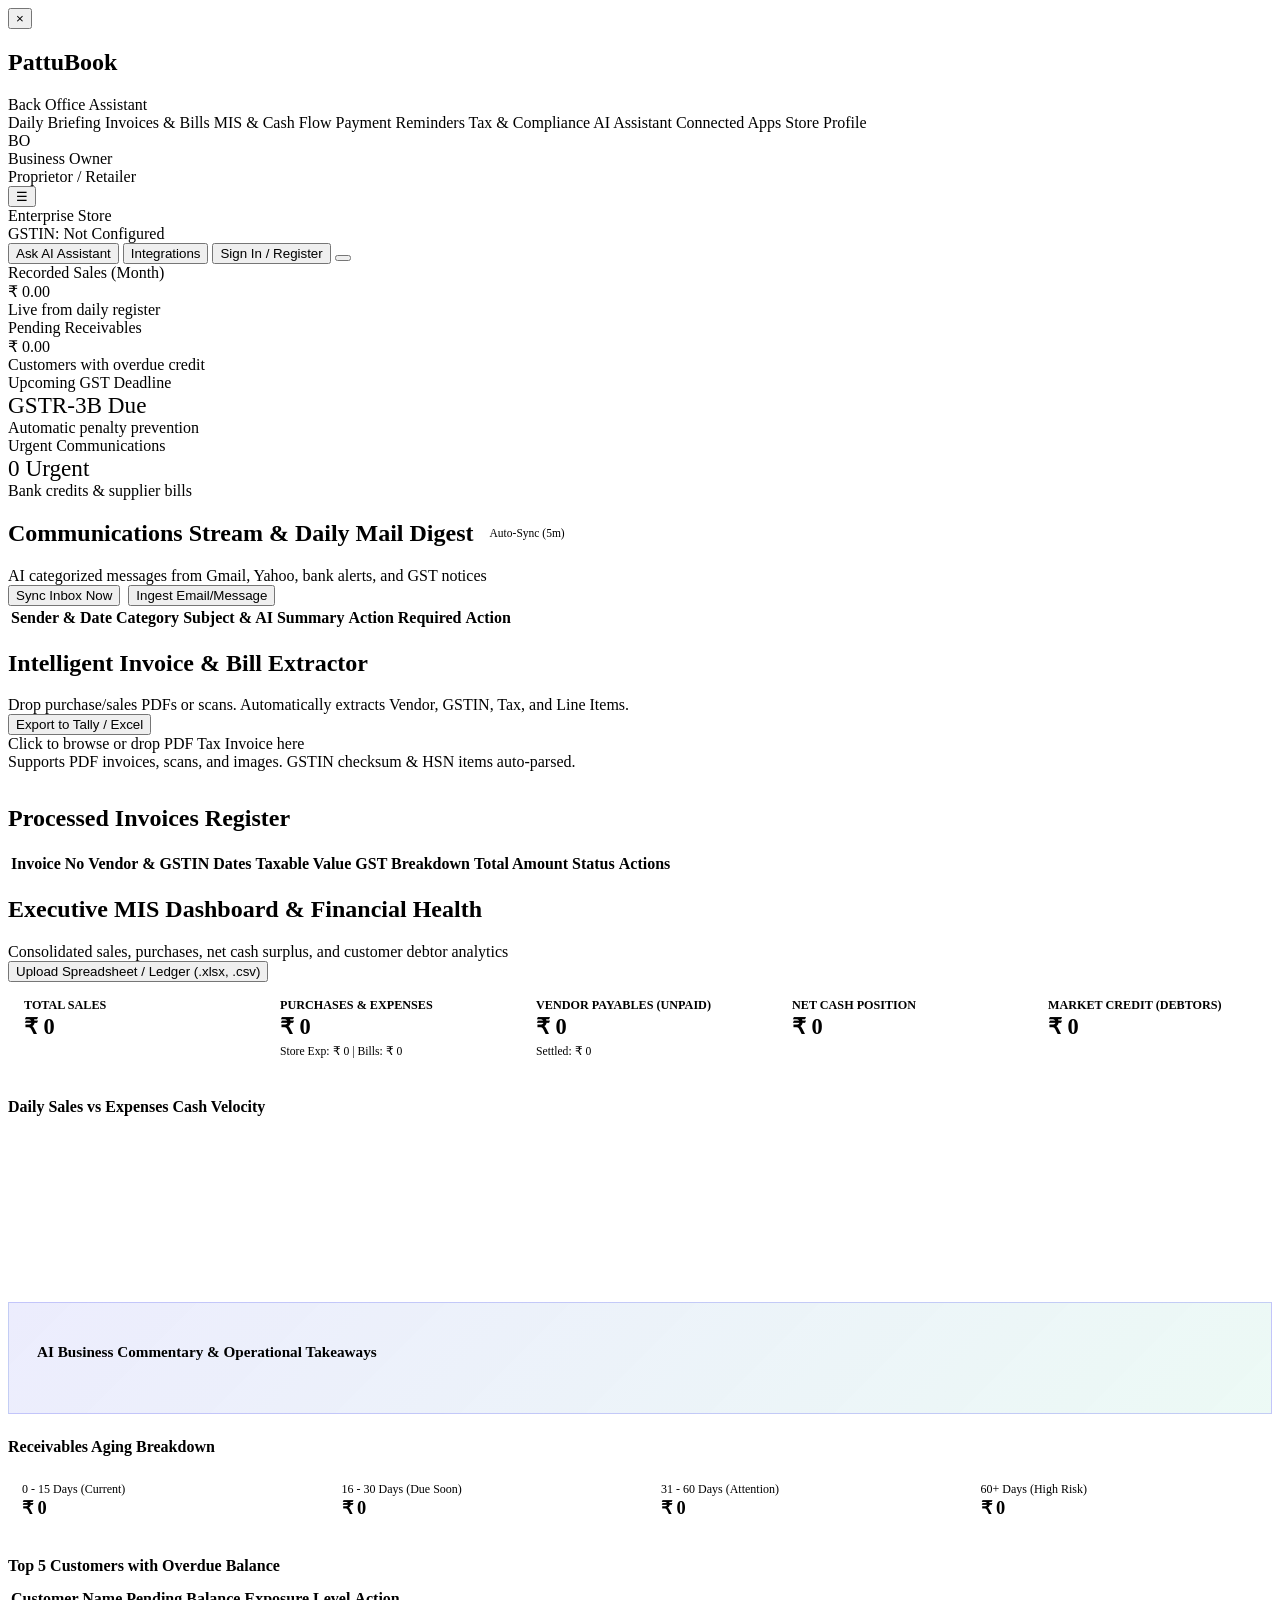
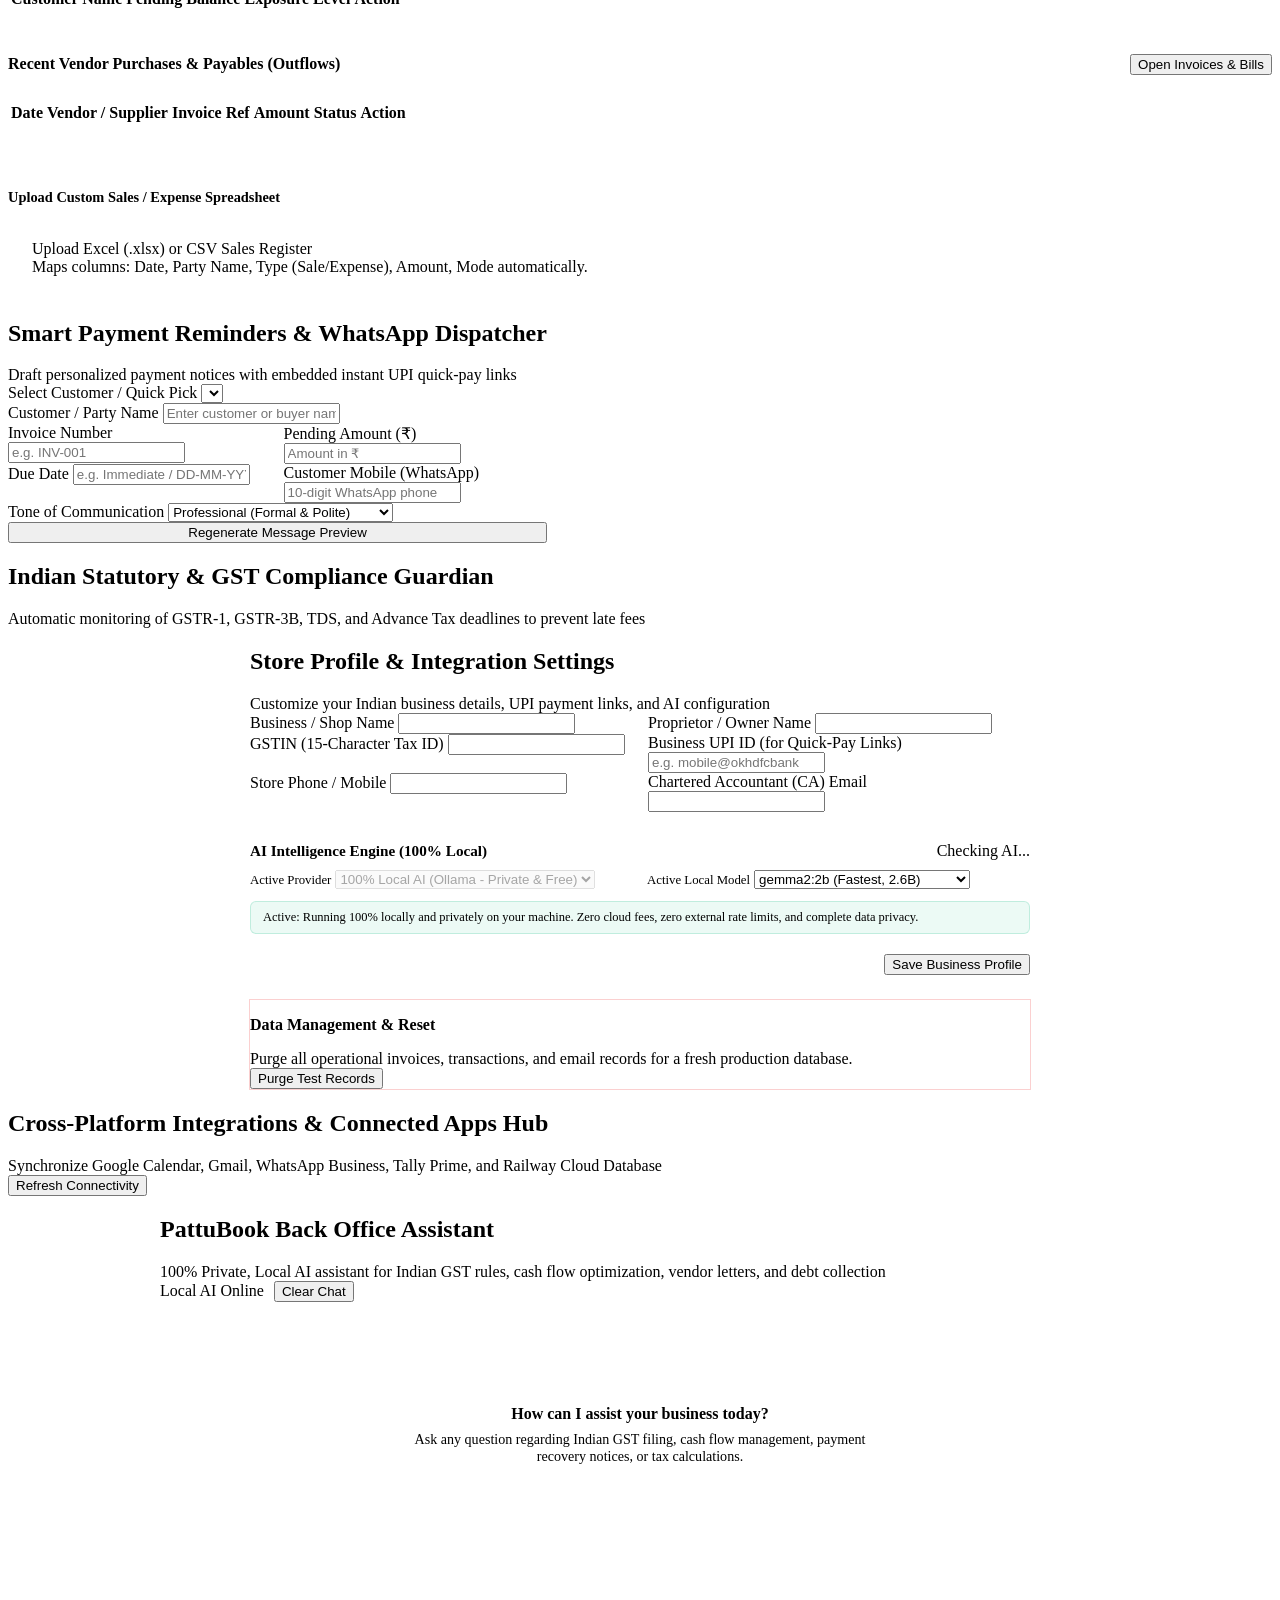
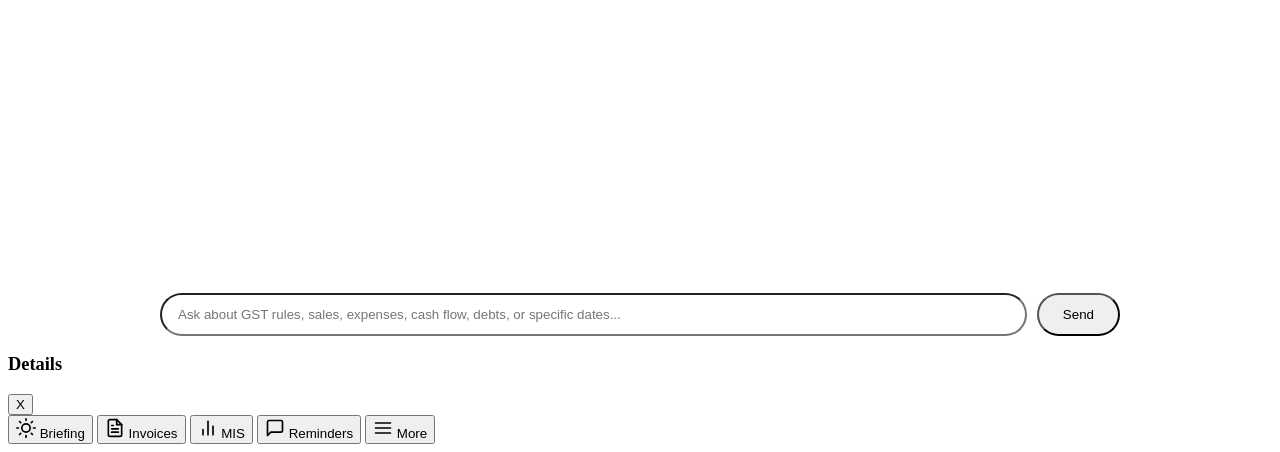
==== commit 0a093d2a: "Remove all emojis across desktop and mobile versions and replace with SVG vector icons" ====
--- a/frontend/index.html
+++ b/frontend/index.html
@@ -103,13 +103,12 @@
             Integrations
           </button>
           <button class="btn btn-primary btn-sm btn-pwa-install" id="btn-pwa-install" onclick="App.installPwa()" style="display: none;" title="Install PattuBook as an App">
-            📱 Install App
+            Install App
           </button>
           <button class="btn btn-primary btn-sm" id="header-auth-btn" onclick="AuthComponent.openAuthModal('signin')">
             Sign In / Register
           </button>
-          <button class="btn btn-icon" onclick="App.toggleTheme()" id="theme-toggle-btn" title="Toggle Dark/Light Mode">
-            ☀️
+          <button class="btn btn-icon" onclick="App.toggleTheme()" id="theme-toggle-btn" title="Toggle Dark/Light Mode" aria-label="Toggle Theme">
           </button>
         </div>
       </header>
@@ -721,23 +720,59 @@
   <!-- Modern Mobile Bottom Navigation Bar (Visible on mobile/tablet screens) -->
   <nav class="mobile-bottom-nav" id="mobile-bottom-nav">
     <button class="mobile-nav-btn active" data-tab="briefing-view" onclick="App.switchTab('briefing-view')">
-      <span class="nav-icon">☀️</span>
+      <span class="nav-icon">
+        <svg width="20" height="20" viewBox="0 0 24 24" fill="none" stroke="currentColor" stroke-width="2" stroke-linecap="round" stroke-linejoin="round">
+          <circle cx="12" cy="12" r="5"></circle>
+          <line x1="12" y1="1" x2="12" y2="3"></line>
+          <line x1="12" y1="21" x2="12" y2="23"></line>
+          <line x1="4.22" y1="4.22" x2="5.64" y2="5.64"></line>
+          <line x1="18.36" y1="18.36" x2="19.78" y2="19.78"></line>
+          <line x1="1" y1="12" x2="3" y2="12"></line>
+          <line x1="21" y1="12" x2="23" y2="12"></line>
+          <line x1="4.22" y1="19.78" x2="5.64" y2="18.36"></line>
+          <line x1="18.36" y1="5.64" x2="19.78" y2="4.22"></line>
+        </svg>
+      </span>
       <span class="nav-label">Briefing</span>
     </button>
     <button class="mobile-nav-btn" data-tab="invoices-view" onclick="App.switchTab('invoices-view')">
-      <span class="nav-icon">🧾</span>
+      <span class="nav-icon">
+        <svg width="20" height="20" viewBox="0 0 24 24" fill="none" stroke="currentColor" stroke-width="2" stroke-linecap="round" stroke-linejoin="round">
+          <path d="M14 2H6a2 2 0 0 0-2 2v16a2 2 0 0 0 2 2h12a2 2 0 0 0 2-2V8z"></path>
+          <polyline points="14 2 14 8 20 8"></polyline>
+          <line x1="16" y1="13" x2="8" y2="13"></line>
+          <line x1="16" y1="17" x2="8" y2="17"></line>
+          <polyline points="10 9 9 9 8 9"></polyline>
+        </svg>
+      </span>
       <span class="nav-label">Invoices</span>
     </button>
     <button class="mobile-nav-btn" data-tab="mis-view" onclick="App.switchTab('mis-view')">
-      <span class="nav-icon">📊</span>
+      <span class="nav-icon">
+        <svg width="20" height="20" viewBox="0 0 24 24" fill="none" stroke="currentColor" stroke-width="2" stroke-linecap="round" stroke-linejoin="round">
+          <line x1="18" y1="20" x2="18" y2="10"></line>
+          <line x1="12" y1="20" x2="12" y2="4"></line>
+          <line x1="6" y1="20" x2="6" y2="14"></line>
+        </svg>
+      </span>
       <span class="nav-label">MIS</span>
     </button>
     <button class="mobile-nav-btn" data-tab="comms-view" onclick="App.switchTab('comms-view')">
-      <span class="nav-icon">💬</span>
+      <span class="nav-icon">
+        <svg width="20" height="20" viewBox="0 0 24 24" fill="none" stroke="currentColor" stroke-width="2" stroke-linecap="round" stroke-linejoin="round">
+          <path d="M21 15a2 2 0 0 1-2 2H7l-4 4V5a2 2 0 0 1 2-2h14a2 2 0 0 1 2 2z"></path>
+        </svg>
+      </span>
       <span class="nav-label">Reminders</span>
     </button>
     <button class="mobile-nav-btn" id="btn-mobile-more" onclick="App.toggleMobileDrawer()">
-      <span class="nav-icon">☰</span>
+      <span class="nav-icon">
+        <svg width="20" height="20" viewBox="0 0 24 24" fill="none" stroke="currentColor" stroke-width="2" stroke-linecap="round" stroke-linejoin="round">
+          <line x1="3" y1="12" x2="21" y2="12"></line>
+          <line x1="3" y1="6" x2="21" y2="6"></line>
+          <line x1="3" y1="18" x2="21" y2="18"></line>
+        </svg>
+      </span>
       <span class="nav-label">More</span>
     </button>
   </nav>
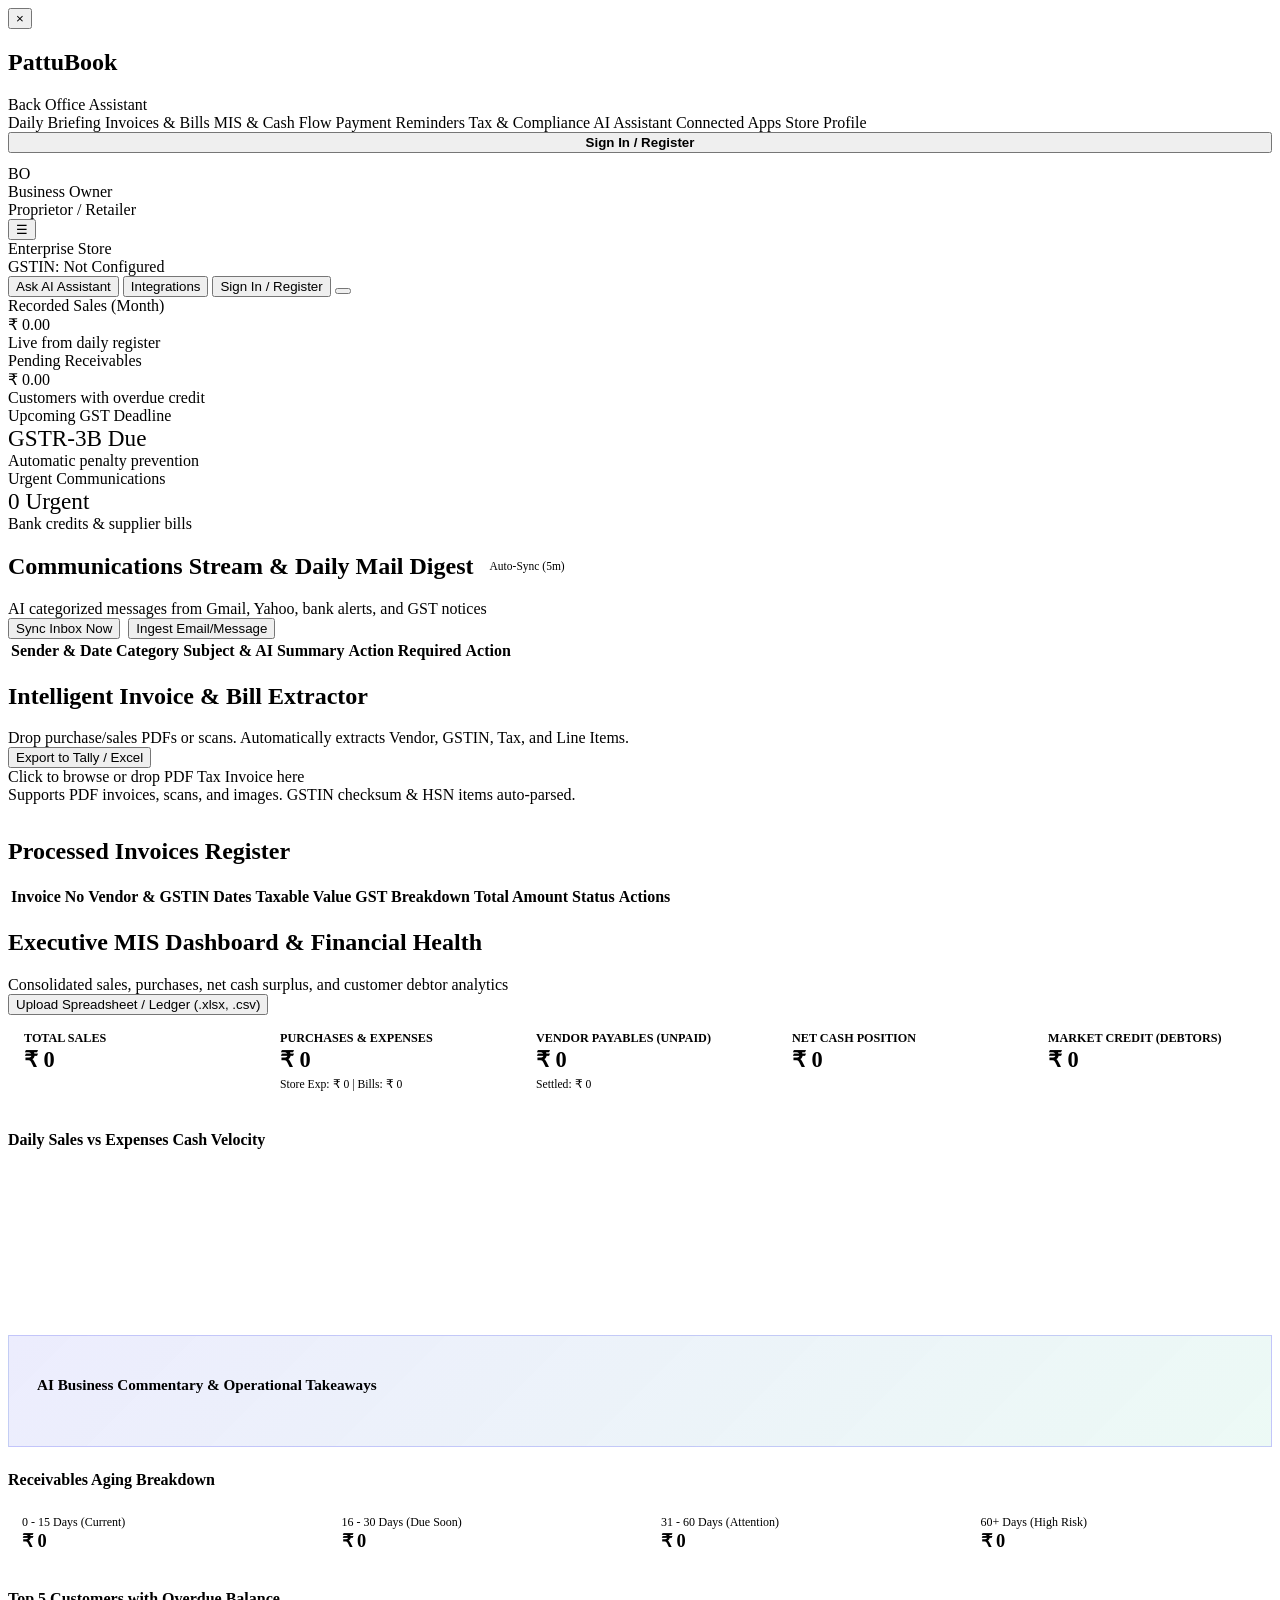
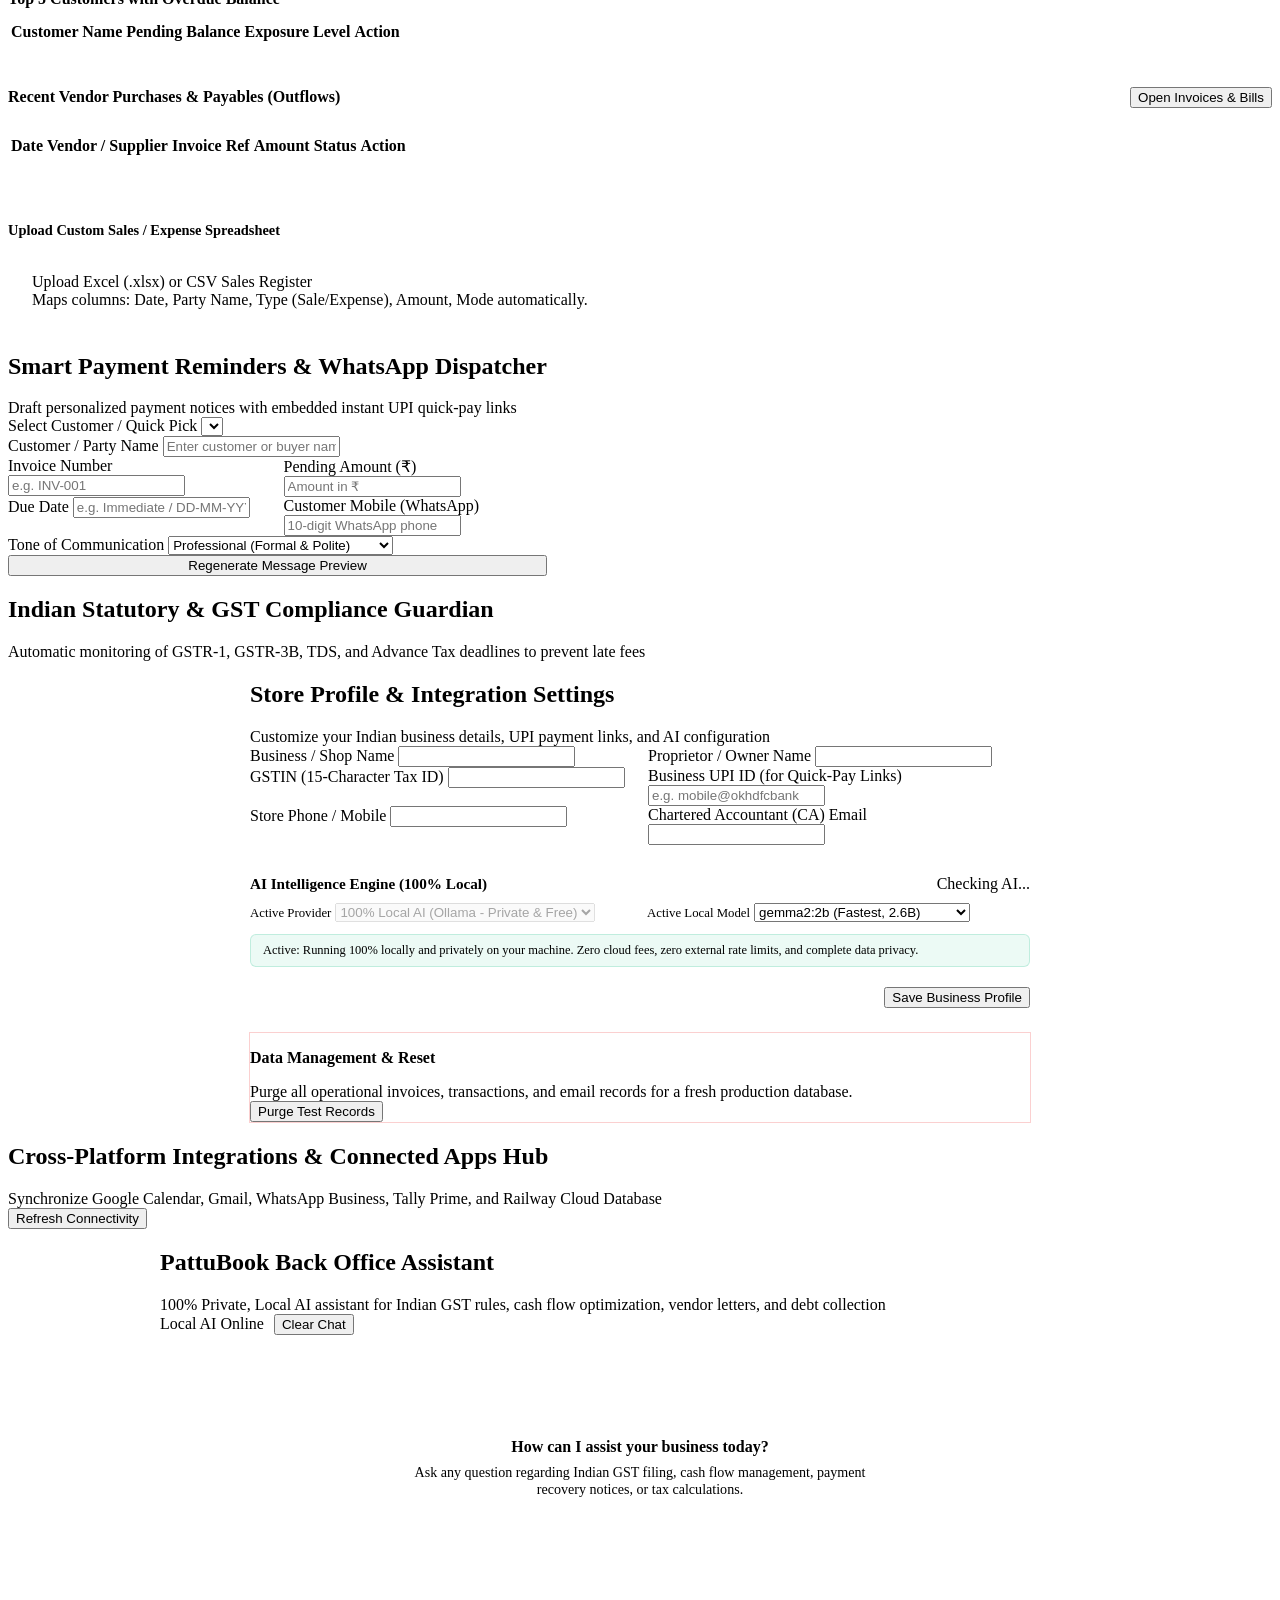
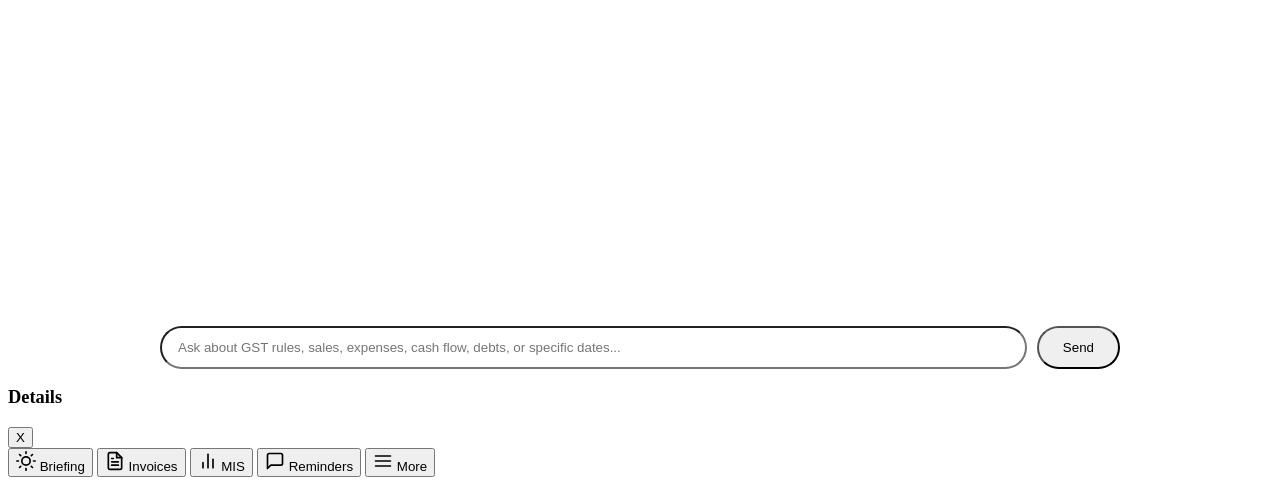
==== commit 78902fc9: "Fix mobile modal button cut-off by bottom nav and isolate multi-tenant IMAP emails" ====
--- a/frontend/index.html
+++ b/frontend/index.html
@@ -67,11 +67,14 @@
       </nav>
 
       <div class="sidebar-footer">
-        <div class="user-profile-badge">
+        <button class="btn btn-primary btn-sm" id="sidebar-auth-action-btn" onclick="window.location.href='/login'" style="width: 100%; margin-bottom: 12px; font-weight: 600;">
+          Sign In / Register
+        </button>
+        <div class="user-profile-badge" id="sidebar-user-badge" style="cursor: pointer;" onclick="window.location.href='/login'">
           <div class="avatar" id="sidebar-user-avatar">BO</div>
           <div class="user-info">
             <div class="user-name" id="sidebar-user-name">Business Owner</div>
-            <div class="user-role">Proprietor / Retailer</div>
+            <div class="user-role" id="sidebar-user-role">Proprietor / Retailer</div>
           </div>
         </div>
       </div>
@@ -105,7 +108,7 @@
           <button class="btn btn-primary btn-sm btn-pwa-install" id="btn-pwa-install" onclick="App.installPwa()" style="display: none;" title="Install PattuBook as an App">
             Install App
           </button>
-          <button class="btn btn-primary btn-sm" id="header-auth-btn" onclick="AuthComponent.openAuthModal('signin')">
+          <button class="btn btn-primary btn-sm" id="header-auth-btn" onclick="window.location.href='/login'">
             Sign In / Register
           </button>
           <button class="btn btn-icon" onclick="App.toggleTheme()" id="theme-toggle-btn" title="Toggle Dark/Light Mode" aria-label="Toggle Theme">
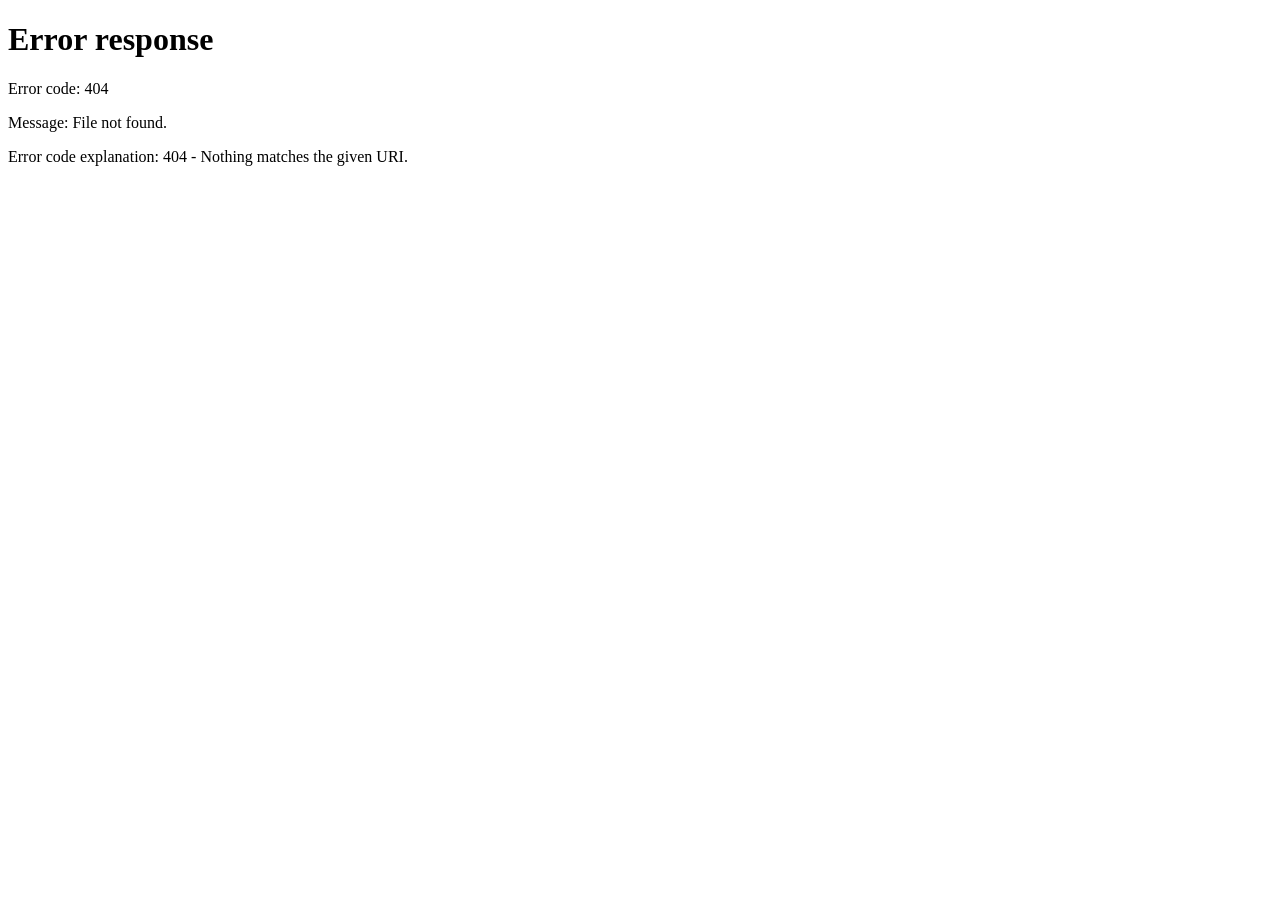
==== commit 60cd3686: "Enforce authentication guard to land on login page for unauthenticated users" ====
--- a/frontend/index.html
+++ b/frontend/index.html
@@ -19,6 +19,16 @@
   <link rel="icon" type="image/png" sizes="192x192" href="/static/icons/icon-192.png">
   
   <link rel="stylesheet" href="/static/css/style.css">
+  
+  <!-- Strict Authentication Guard: Only authenticated users can access the dashboard -->
+  <script>
+    (function () {
+      var token = localStorage.getItem("pattubook_token");
+      if (!token) {
+        window.location.replace("/login");
+      }
+    })();
+  </script>
 </head>
 
 <body>
